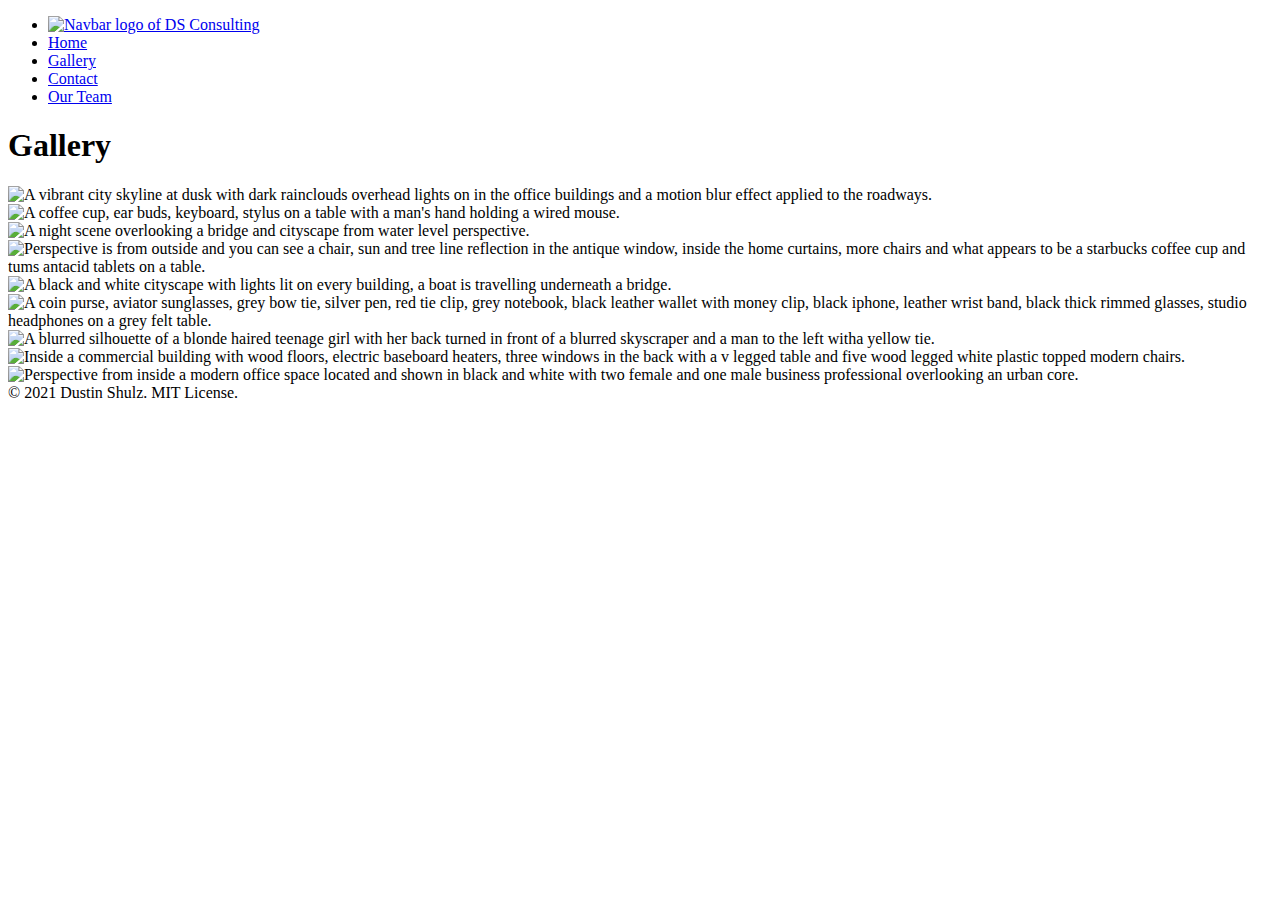
==== photo_gallery.html @ 02375f3f "Stuff and things" ====
<!DOCTYPE html>
<html lang="en">
<head>
  <meta charset="UTF-8">
  <meta name="viewport" content="width=device-width, initial-scale=1.0">
  <link rel="preconnect" href="https://fonts.gstatic.com">
  <link rel="stylesheet" href="css/styles.css">
  <link href="css/all.css" rel="stylesheet">
  <title>DS Consulting - Integrity Personified.</title>
</head>
<body>
  <header>
    <nav>
      <ul class="fixednav">
        <li class="leftnav"><a href="index.html"><img src="images/ds_consulting.png" class="img-navbar-logo" alt="Navbar logo of DS Consulting" height="94" width="200"></a></li>
        <li class="rightnav"><a href="index.html">Home</a></li>
        <li class="rightnav"><a href="photo_gallery.html">Gallery</a></li>
        <li class="rightnav"><a href="contact.html">Contact</a></li>
        <li class="rightnav"><a href="our_team.html">Our Team</a></li>
      </ul>  
    </nav>
  </header>

  <section>
    <h1 class="heading">Gallery</h1>
      <div class="container_photo_g">
        <div class="cell cell-1"><img class="gallery_img" src="images/857-1600x900.jpg" alt="A vibrant city skyline at dusk with dark rainclouds overhead lights on in the office buildings and a motion blur effect applied to the roadways."></div>
        <div class="cell cell-2"><img class="gallery_img" src="images/366-1600x900.jpg" alt="A coffee cup, ear buds, keyboard, stylus on a table with a man's hand holding a wired mouse."></div>
        <div class="cell cell-3"><img class="gallery_img" src="images/249-1600x900.jpg" alt="A night scene overlooking a bridge and cityscape from water level perspective."></div>
        <div class="cell cell-4"><img class="gallery_img" src="images/311-1600x900.jpg" alt="Perspective is from outside and you can see a chair, sun and tree line reflection in the antique window, inside the home curtains, more chairs and what appears to be a starbucks coffee cup and tums antacid tablets on a table."></div>
        <div class="cell cell-5"><img class="gallery_img" src="images/43-1600x900.jpg" alt="A black and white cityscape with lights lit on every building, a boat is travelling underneath a bridge."></div>
        <div class="cell cell-6"><img class="gallery_img" src="images/26-1600x900.jpg" alt="A coin purse, aviator sunglasses, grey bow tie, silver pen, red tie clip, grey notebook, black leather wallet with money clip, black iphone, leather wrist band, black thick rimmed glasses, studio headphones on a grey felt table."></div>
        <div class="cell cell-7"><img class="gallery_img" src="images/760-1600x900.jpg" alt="A blurred silhouette of a blonde haired teenage girl with her back turned in front of a blurred skyscraper and a man to the left witha  yellow tie. "></div>
        <div class="cell cell-8"><img class="gallery_img" src="images/625-1600x900.jpg" alt="Inside a commercial building with wood floors, electric baseboard heaters, three windows in the back with a v legged table and five wood legged white plastic topped modern chairs."></div>
        <div class="cell cell-9"><img class="gallery_img" src="images/378-1600x900.jpg" alt="Perspective from inside a modern office space located and shown in black and white with two female and one male business professional overlooking an urban core."></div> 
    </div>
  </section>
    
  <footer>
    &#169; 2021 Dustin Shulz. MIT License.
  </footer>
</body>
</html>
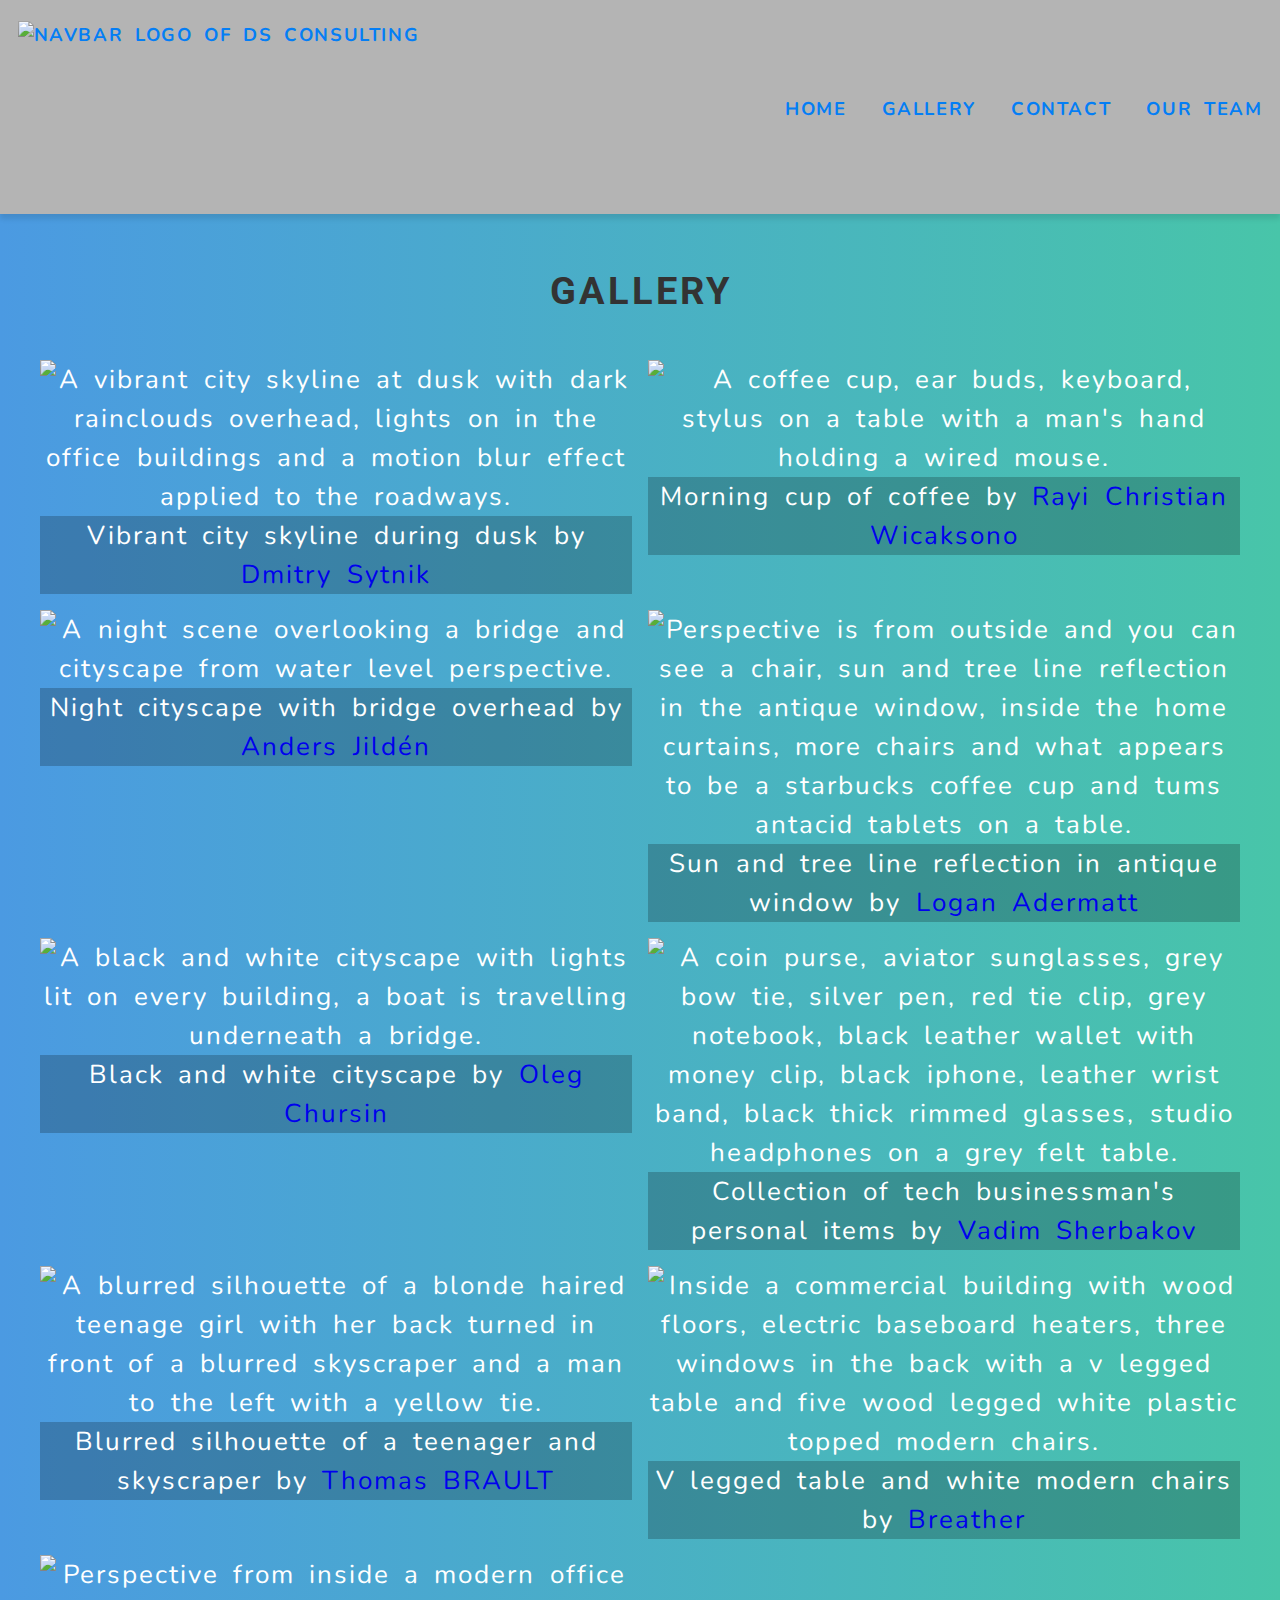
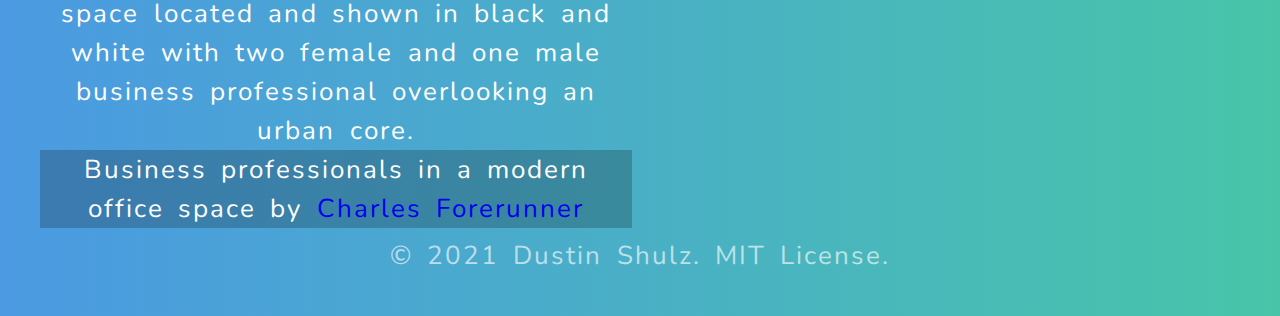
==== commit 52e38f5c: "FIGCAPTIONS ARE FUN" ====
--- a/photo_gallery.html
+++ b/photo_gallery.html
@@ -24,15 +24,23 @@
   <section>
     <h1 class="heading">Gallery</h1>
       <div class="container_photo_g">
-        <div class="cell cell-1"><img class="gallery_img" src="images/857-1600x900.jpg" alt="A vibrant city skyline at dusk with dark rainclouds overhead lights on in the office buildings and a motion blur effect applied to the roadways."></div>
-        <div class="cell cell-2"><img class="gallery_img" src="images/366-1600x900.jpg" alt="A coffee cup, ear buds, keyboard, stylus on a table with a man's hand holding a wired mouse."></div>
-        <div class="cell cell-3"><img class="gallery_img" src="images/249-1600x900.jpg" alt="A night scene overlooking a bridge and cityscape from water level perspective."></div>
-        <div class="cell cell-4"><img class="gallery_img" src="images/311-1600x900.jpg" alt="Perspective is from outside and you can see a chair, sun and tree line reflection in the antique window, inside the home curtains, more chairs and what appears to be a starbucks coffee cup and tums antacid tablets on a table."></div>
-        <div class="cell cell-5"><img class="gallery_img" src="images/43-1600x900.jpg" alt="A black and white cityscape with lights lit on every building, a boat is travelling underneath a bridge."></div>
-        <div class="cell cell-6"><img class="gallery_img" src="images/26-1600x900.jpg" alt="A coin purse, aviator sunglasses, grey bow tie, silver pen, red tie clip, grey notebook, black leather wallet with money clip, black iphone, leather wrist band, black thick rimmed glasses, studio headphones on a grey felt table."></div>
-        <div class="cell cell-7"><img class="gallery_img" src="images/760-1600x900.jpg" alt="A blurred silhouette of a blonde haired teenage girl with her back turned in front of a blurred skyscraper and a man to the left witha  yellow tie. "></div>
-        <div class="cell cell-8"><img class="gallery_img" src="images/625-1600x900.jpg" alt="Inside a commercial building with wood floors, electric baseboard heaters, three windows in the back with a v legged table and five wood legged white plastic topped modern chairs."></div>
-        <div class="cell cell-9"><img class="gallery_img" src="images/378-1600x900.jpg" alt="Perspective from inside a modern office space located and shown in black and white with two female and one male business professional overlooking an urban core."></div> 
+        <div class="cell cell-1"><figure><img class="gallery_img" src="images/857-1600x900.jpg" alt="A vibrant city skyline at dusk with dark rainclouds overhead, lights on in the office buildings and a motion blur effect applied to the roadways."><figcaption>Vibrant city skyline during dusk by <a href="https://unsplash.com/photos/bW2vHKCxbx4">Dmitry Sytnik</a></figcaption></figure></div>
+
+        <div class="cell cell-2"><figure><img class="gallery_img" src="images/366-1600x900.jpg" alt="A coffee cup, ear buds, keyboard, stylus on a table with a man's hand holding a wired mouse."><figcaption>Morning cup of coffee by <a href="https://unsplash.com/photos/6PF6DaiWz48">Rayi Christian Wicaksono</a></figcaption></figure></div>
+
+        <div class="cell cell-3"><figure><img class="gallery_img" src="images/249-1600x900.jpg" alt="A night scene overlooking a bridge and cityscape from water level perspective."><figcaption>Night cityscape with bridge overhead by <a href="https://unsplash.com/photos/nrLtvA05jk8">Anders Jildén</a></figcaption></figure></div>
+
+        <div class="cell cell-4"><figure><img class="gallery_img" src="images/311-1600x900.jpg" alt="Perspective is from outside and you can see a chair, sun and tree line reflection in the antique window, inside the home curtains, more chairs and what appears to be a starbucks coffee cup and tums antacid tablets on a table."><figcaption>Sun and tree line reflection in antique window by <a href="https://unsplash.com/photos/VkF8pVVoFg0">Logan Adermatt</a></figcaption></figure></div>
+
+        <div class="cell cell-5"><figure><img class="gallery_img" src="images/43-1600x900.jpg" alt="A black and white cityscape with lights lit on every building, a boat is travelling underneath a bridge."><figcaption>Black and white cityscape by <a href="https://unsplash.com/photos/IoCWq07GaG4">Oleg Chursin</a></figcaption></figure></div>
+
+        <div class="cell cell-6"><figure><img class="gallery_img" src="images/26-1600x900.jpg" alt="A coin purse, aviator sunglasses, grey bow tie, silver pen, red tie clip, grey notebook, black leather wallet with money clip, black iphone, leather wrist band, black thick rimmed glasses, studio headphones on a grey felt table."><figcaption>Collection of tech businessman's personal items by <a href="https://unsplash.com/photos/tCICLJ5ktBE">Vadim Sherbakov</a></figcaption></figure></div>
+
+        <div class="cell cell-7"><figure><img class="gallery_img" src="images/760-1600x900.jpg" alt="A blurred silhouette of a blonde haired teenage girl with her back turned in front of a blurred skyscraper and a man to the left with a yellow tie."><figcaption>Blurred silhouette of a teenager and skyscraper by <a href="https://unsplash.com/photos/BnYkT95oHHg">Thomas BRAULT</a></figcaption></figure></div>
+
+        <div class="cell cell-8"><figure><img class="gallery_img" src="images/625-1600x900.jpg" alt="Inside a commercial building with wood floors, electric baseboard heaters, three windows in the back with a v legged table and five wood legged white plastic topped modern chairs."><figcaption>V legged table and white modern chairs by <a href="https://unsplash.com/photos/DEdM9Vs6s8w">Breather</a></figcaption></figure></div>
+
+        <div class="cell cell-9"><figure><img class="gallery_img" src="images/378-1600x900.jpg" alt="Perspective from inside a modern office space located and shown in black and white with two female and one male business professional overlooking an urban core."><figcaption>Business professionals in a modern office space by <a href="https://unsplash.com/photos/3fPXt37X6UQ">Charles Forerunner</a></figcaption></figure></div> 
     </div>
   </section>
     
--- a/css/styles.css
+++ b/css/styles.css
@@ -0,0 +1,506 @@
+/* Fonts */
+
+@import url('https://fonts.googleapis.com/css2?family=Nunito:wght@400;700&family=Roboto:wght@400;700&display=swap');
+
+body {
+	font-family: 'Nunito', Verdana, Geneva, Sans-Serif;
+	font-size: clamp(14px, 3vw, 26px);
+	word-spacing: 0.325rem;
+	line-height: 1.5;
+	font-weight: 400;
+	letter-spacing: 0.125rem;
+  initial-letter: 3;
+  margin: auto;
+
+  background-image: linear-gradient(.25turn, #4B9AE2, 50%, #48C5A9);
+  overflow-x: hidden;
+  margin: 0;
+  padding: 0;
+}
+
+h1, h2, h3, h4, h5, h6 {
+	font-family: 'Roboto', MS Sans Serif, Geneva, Sans-Serif;
+	font-weight: 700;
+	word-spacing: 0.25rem;
+	color: rgba(0, 0, 0, 0.89);
+  font-variant: small-caps;
+}
+
+main {
+margin-left: 15%;
+margin-right: 15%;
+}
+
+h3 {
+	margin-top: 5rem;
+	color: black;
+	margin: 0;
+}
+
+/* Navbar */
+
+.fixednav {
+  display: flex;
+  flex-direction: row;
+  align-items: center;
+  justify-content: center;
+  z-index: 999;
+  width: 100%;
+  background-color: rgb(180, 180, 180);
+  box-shadow: 0 5px 5px rgba(0,0,0,.1);
+  margin: 0;
+  padding: 0;
+}
+
+
+
+.fixednav li {
+  list-style-type: none;  
+}
+
+.leftnav {
+  flex-grow: 1;
+  flex-shrink: 1;
+  margin-left: .5em;
+  margin-right: .5em;
+  margin-top: .5em;
+}
+
+.rightnav {
+  margin: .5em;
+}
+
+.fixednav a {
+  display: flex;
+	text-transform: uppercase;
+	letter-spacing: 0.1rem;
+	color: #047EF5;
+	text-decoration: none;
+	font-size: clamp(0.5rem, .5vw + .75rem, 1.8rem);
+  font-weight: 700;
+  display: inline-block;
+	padding: .25em;
+  border-radius: 25px;
+  
+}
+
+a:hover {
+	color: #21ED55;
+	/* background-color: #047cf53f; */
+}
+
+a {
+  padding: 0em;
+  border-radius: 15px;
+}
+
+/* Navbar Logo*/
+
+.img-navbar-logo {
+  display: flex;
+  flex-shrink: 1;
+  flex-grow: 1;
+  width: 100%;
+  height: auto;
+}
+
+/* image gallery & grid settings */
+
+.img_photo_g {
+  max-height: 100%;
+  min-width: 100%;
+  object-fit: cover;
+  vertical-align: bottom;
+}
+
+.container_photo_g {
+	 margin-top: 2rem;
+	 margin-bottom: 0rem;
+	 margin-left: 2rem;
+	 margin-right: 2rem;
+	 display: grid;
+	 grid-template-columns: repeat(auto-fit, minmax(500px, 1fr));
+}
+
+.cell {
+  color: white;
+  text-align: center;
+	padding: .5rem;
+}
+
+.gallery_img {
+max-width: 100%;
+max-height: 100%;
+}
+
+.contain {
+  max-width: 1170px;
+  margin-left: auto;
+  margin-right: auto;
+	padding: 1em;
+	margin-top: 3rem;
+}
+
+/* contact form settings (grid) */
+
+input:focus,
+textarea:focus {
+  outline: 3px solid #21ED55;
+}
+
+input, textarea, button {
+  width: 100%;
+	border: 1px solid 047EF5;
+}
+
+.wrapper {
+  box-shadow: 0 0 5px 0 rgba(0, 0, 0, 0.2);
+}
+
+.wrapper > * {
+  padding: 1em;
+}
+
+@media (min-width: 700px) {
+  .wrapper {
+    display: grid;
+    grid-template-columns: 1fr 2fr;
+  }
+
+  .wrapper > * {
+    padding: 2em 2em;
+  } 
+}
+
+.contact_form_ul {
+  list-style: none;
+  padding: 0;
+}
+
+.contacts {
+  background: #48C5A9;
+  color: white;
+}
+
+.form {
+	background: rgb(180, 180, 180);
+	color: #047EF5;
+}
+
+form {
+  display: grid;
+  grid-template-columns: 1fr 1fr;
+	gap: 20px;
+}
+
+form label {
+  display: block;
+}
+
+form p {
+  margin: 0;
+}
+
+.full-width {
+  grid-column: 1 / 3;
+}
+
+button, input, textarea {
+	padding: 1em;
+	font-size: clamp(10px, 3vw, 22px);
+}
+
+button {
+  background: #047EF5;
+  width: 100%;
+	border: 0;
+	color: white;
+}
+
+button:hover, button:focus {
+  background: #21ED55;
+  outline: 0;
+}
+
+.register_button {
+  width: 14ch;
+  text-transform: uppercase;
+  text-align: center;
+	letter-spacing: 0.1rem;
+  text-decoration: none;
+  font-size: 20px;
+	font-size: clamp(0.75rem, .75vw + .75rem, 2rem);
+  font-weight: 700;
+  border-radius: 25px;
+  background: #047EF5;
+  color: white;
+  margin-left: 1rem;
+
+}
+
+.contact_link {
+  text-transform: uppercase;
+	letter-spacing: 0.1rem;
+	color: white;
+	text-decoration-style: dotted;
+	font-size: clamp(14px, 3vw, 26px);
+  font-weight: 700;
+  display: inline-block;
+  padding: .5rem;
+  border-radius: 15px;
+}
+
+footer {
+  text-align: center;
+  color: rgba(255, 255, 255, 0.644);
+  width: 100%;
+  height: 5rem;
+}
+
+/* Our Team Cards */
+
+a {
+  text-decoration: none;
+}
+
+.section {
+  padding: 10rem 0;
+  background-color: #fff;
+}
+
+.heading {
+  text-transform: uppercase;
+  font-size: clamp(1.5rem, 3vw, 2.5rem);
+  letter-spacing: 3px;
+  margin-right: -3px;
+  margin-bottom: 2rem;
+  margin-top: 3rem;
+  text-align: center;
+  color: #333;
+  position: relative;
+}
+
+/* .heading::after {
+  content: "";
+  width: 10rem;
+  height: .8rem;
+  background-color: #48C5A9;
+  position: absolute;
+  bottom: -2rem;
+  left: 50%;
+  transform: translateX(-50);
+  border-radius: 2rem;
+} */
+
+.card-wrapper {
+  display: flex;
+  align-items: center;
+  align-content: center;
+  flex-direction: column;
+}
+
+.card {
+  width: 32rem;
+  background-color: #ebeef8;
+  display: flex;
+  flex-direction: column;
+  align-items: center;
+  justify-content: center;
+  margin: 2 rem 0;
+  box-shadow: .5rem .5rem 3rem rgba(0,0,0,0.2);
+}
+
+.card .card-img {
+  width: 100%;
+  height: 26rem;
+  object-fit: cover;
+  clip-path: polygon(0 0, 100% 0, 100% 57%, 0 100%);
+}
+
+.profile-img {
+  width: 15rem;
+  height: 15rem;
+  object-fit: cover;
+  border-radius: 50%;
+  margin-top: -10rem;
+  z-index: 999;
+  border: 1rem solid #ebeef8; 
+}
+
+.card h3 {
+  font-size: clamp(1.5rem, 3vw, 2.5rem);
+  color: #333;
+  margin: .75rem 0;
+}
+
+.job-title {
+  color: #777;
+  font-size: clamp(1rem, 3vw, 1.5rem);
+  margin-top: 0;
+  font-weight: 500;
+}
+
+.about {
+  font-size: clamp(1rem, 3vw, 1.5rem);
+  margin: 1.5rem 0;
+  font-style: italic;
+  text-align: center;
+  color: #333;
+}
+
+.btn {
+  padding: 1rem;
+}
+
+.card .btn {
+  padding: 1rem 2,5rem;
+  background-color: #047EF5;
+  border-radius: 2rem;
+  margin: 1rem;
+  text-transform: uppercase;
+  color: #eee;
+  font-size: clamp(1rem, 3vw, 1.5rem);
+  transition: all .5s;
+}
+
+.card .btn:hover {
+  transform: translateY(-2px);
+  box-shadow: .5rem .5rem 2rem rgba(0, 0, 0, .2);
+}
+
+.card .btn:active {
+  transform: translateY(0);
+  box-shadow: none;
+}
+
+.social-media {
+  width: 100%;
+  list-style: none;
+  display: flex;
+  justify-content: space-evenly;
+  padding: 2rem 0;
+  margin-top: 1.5rem;
+  border-top: 1px solid rgba(0, 0, 0, .1);
+}
+
+i:hover {
+  background-color: 
+}
+
+.social-media i {
+  font-size: 3rem;
+  transition: color .5s;
+}
+
+.fa-facebook-square {
+  color: #3b5999;
+}
+
+.fa-twitter-square {
+  color: #55acee;
+}
+
+.fa-instagram {
+  color: #e6683c;
+}
+
+.fa-google-plus-square {
+  color: #dd4b39;
+}
+
+.fa-facebook-square:hover, .fa-twitter-square:hover, .fa-instagram:hover, .fa-google-plus-square:hover {
+color: #48C5A9;
+}
+
+  .card-wrapper {
+    flex-direction: row;
+    flex-wrap: wrap;
+    justify-content: center;
+    align-items: center;
+  }
+
+  .card {
+    margin: 2rem;
+    transition: transform .5s;
+  }
+
+@keyframes fadeIn {
+  from {
+    opacity: 0;
+  }
+  to {
+    opacity: 1;
+  }
+}
+  .card:nth-child(1) {
+    animation: fadeIn .5s .5s backwards;
+  }
+
+  .card:nth-child(2) {
+    animation: fadeIn .5s 1s backwards;
+  }
+
+  .card:nth-child(3) {
+    animation: fadeIn .5s 1.5s backwards;
+  }
+
+  .card:hover {
+    transform: scale(1.025);
+  }
+
+  figure {
+    display: flex;
+    flex-flow: column;
+    margin: auto;
+}
+
+figcaption {
+    background-color: #00000036;
+    text-align: center;
+}
+
+
+/* Media Queries */
+
+/* @media (max-width: 56.2rem) {
+  .img-navbar-logo {
+    max-width: 12vh;
+  }
+} */
+
+@media (max-width: 43.5rem) {
+  .leftnav {
+    display: none;
+  }
+
+  .container_photo_g {
+    grid-template-columns: none;
+    margin-top: .75rem;
+    margin-bottom: 0rem;
+    margin-left: .5rem;
+    margin-right: .5rem;
+ }
+
+  .fixednav {
+    flex-direction: column;
+  }
+
+  .about {
+    margin: 1.5rem 1.5rem;
+  }
+
+  section {
+    overflow-x:hidden
+  } 
+
+  .card {
+    width: auto;
+  }
+
+}
+
+/* Reset */
+* {
+	box-sizing: border-box;
+}
+
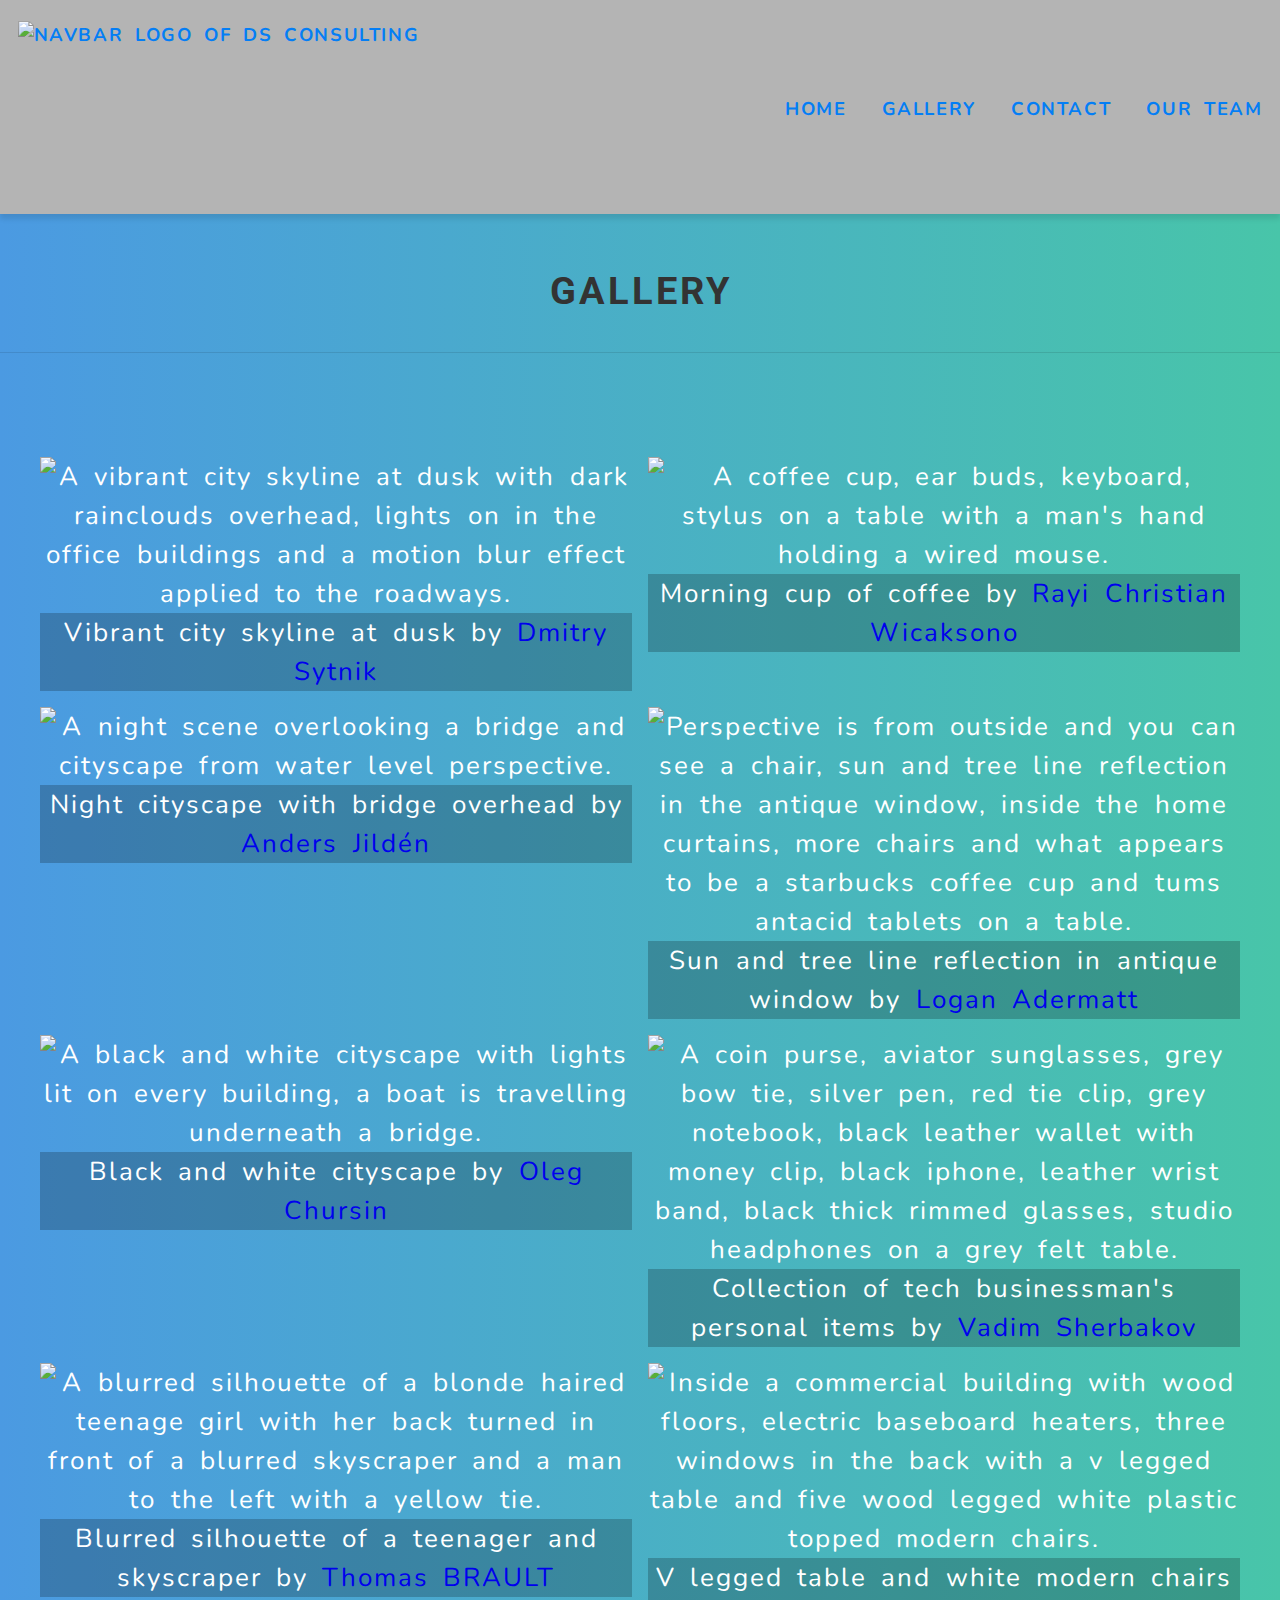
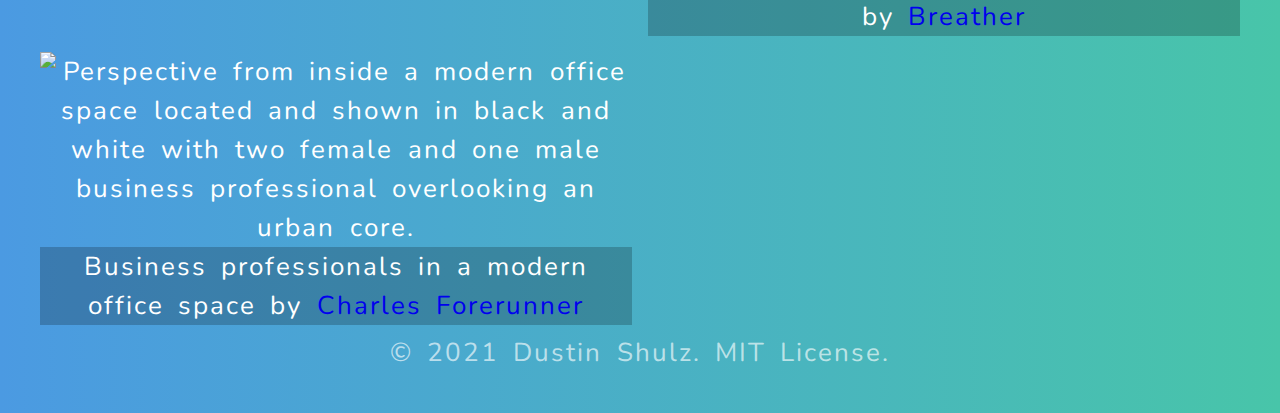
==== commit e2bd6ee3: "more social media stuffffffff" ====
--- a/photo_gallery.html
+++ b/photo_gallery.html
@@ -17,14 +17,23 @@
         <li class="rightnav"><a href="photo_gallery.html">Gallery</a></li>
         <li class="rightnav"><a href="contact.html">Contact</a></li>
         <li class="rightnav"><a href="our_team.html">Our Team</a></li>
-      </ul>  
+      </ul> 
     </nav>
   </header>
 
   <section>
     <h1 class="heading">Gallery</h1>
+    <div class="social-media-gallery-container">
+      <ul class="social-media social-media-gallery-list">
+        <li><a href="https://github.com/cowtowndusty"><i class="fab fa-github"></i></a></li>
+        <li><a href="https://www.instagram.com/cowtowndusty/"><i class="fab fa-instagram"></i></a></li>
+        <li><a href="https://www.linkedin.com/in/dustinshulz/"><i class="fab fa-linkedin-in"></i></a></li>
+        <li><a href="https://twitter.com/nytimes"><i class="fab fa-twitter-square"></i></a></li>
+        <li><a href="https://www.facebook.com/dustin.shulz/"><i class="fab fa-facebook-square"></i></a></li>
+      </ul>
+    </div>
       <div class="container_photo_g">
-        <div class="cell cell-1"><figure><img class="gallery_img" src="images/857-1600x900.jpg" alt="A vibrant city skyline at dusk with dark rainclouds overhead, lights on in the office buildings and a motion blur effect applied to the roadways."><figcaption>Vibrant city skyline during dusk by <a href="https://unsplash.com/photos/bW2vHKCxbx4">Dmitry Sytnik</a></figcaption></figure></div>
+        <div class="cell cell-1"><figure><img class="gallery_img" src="images/857-1600x900.jpg" alt="A vibrant city skyline at dusk with dark rainclouds overhead, lights on in the office buildings and a motion blur effect applied to the roadways."><figcaption>Vibrant city skyline at dusk by <a href="https://unsplash.com/photos/bW2vHKCxbx4">Dmitry Sytnik</a></figcaption></figure></div>
 
         <div class="cell cell-2"><figure><img class="gallery_img" src="images/366-1600x900.jpg" alt="A coffee cup, ear buds, keyboard, stylus on a table with a man's hand holding a wired mouse."><figcaption>Morning cup of coffee by <a href="https://unsplash.com/photos/6PF6DaiWz48">Rayi Christian Wicaksono</a></figcaption></figure></div>
 
